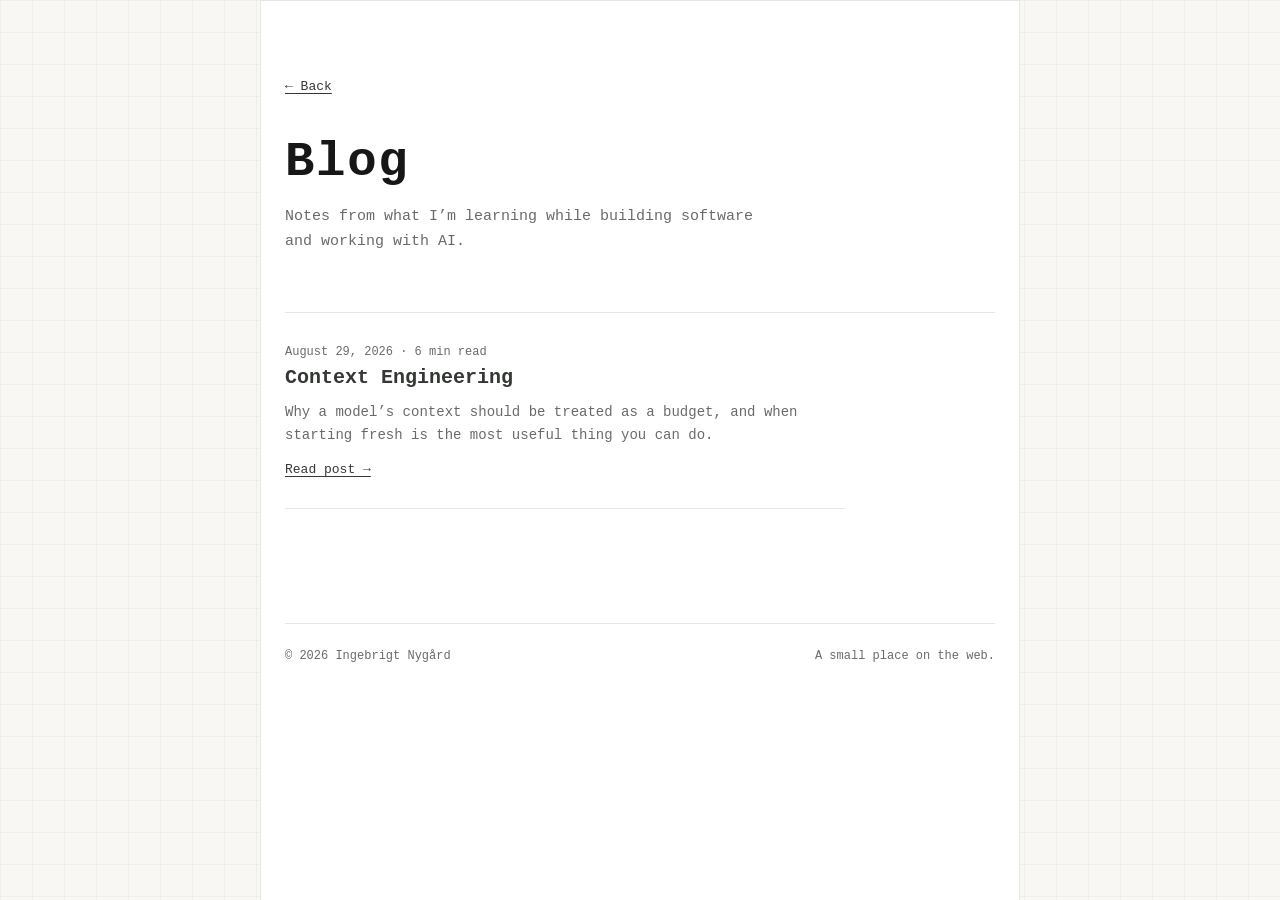
==== blog/index.html @ a40fdaf8 "feat(blog): publish context engineering post" ====
<!doctype html>
<html lang="en">
  <head>
    <meta charset="UTF-8" />
    <meta name="viewport" content="width=device-width, initial-scale=1.0" />
    <meta name="description" content="Writing by Ingebrigt Nygård." />
    <link rel="canonical" href="https://ingebrigtnygard.com/blog/" />
    <meta property="og:title" content="Blog — Ingebrigt Nygård" />
    <meta property="og:description" content="Writing by Ingebrigt Nygård." />
    <meta property="og:url" content="https://ingebrigtnygard.com/blog/" />
    <meta property="og:type" content="website" />
    <meta property="og:image" content="https://ingebrigtnygard.com/favicon.png" />
    <meta name="twitter:card" content="summary_large_image" />
    <title>Blog — Ingebrigt Nygård</title>
    <link rel="icon" type="image/png" href="../favicon.png" />
    <link rel="stylesheet" href="../styles.css" />
  </head>
  <body>
    <main class="page-shell">
      <header class="page-header">
        <a class="back-link" href="../">← Back</a>
        <h1>Blog</h1>
        <p>Notes from what I’m learning while building software and working with AI.</p>
      </header>

      <section class="post-list" aria-label="Posts">
        <article class="post-preview">
          <p class="post-meta">August 29, 2026 · 6 min read</p>
          <h2><a href="context-engineering.html">Context Engineering</a></h2>
          <p>Why a model’s context should be treated as a budget, and when starting fresh is the most useful thing you can do.</p>
          <a class="read-more" href="context-engineering.html">Read post →</a>
        </article>
      </section>

      <footer><span>© <span id="year"></span> Ingebrigt Nygård</span><span>A small place on the web.</span></footer>
    </main>
    <script src="../script.js"></script>
  </body>
</html>
---- styles.css ----
:root {
  --ink: #171717;
  --muted: #6a6a6a;
  --line: #e6e6e6;
  --page: #fff;
  --canvas: #f8f7f4;
  --grid: rgba(23, 23, 23, .035);
  --accent: #353735;
}

* { box-sizing: border-box; }
html { scroll-behavior: smooth; }
body {
  margin: 0;
  background-color: var(--canvas);
  background-image: linear-gradient(var(--grid) 1px, transparent 1px), linear-gradient(90deg, var(--grid) 1px, transparent 1px);
  background-size: 32px 32px;
  color: var(--ink);
  font-family: ui-monospace, SFMono-Regular, Consolas, "Liberation Mono", monospace;
}
a { color: var(--accent); text-decoration: underline; text-underline-offset: 3px; }
main {
  max-width: 820px;
  min-height: 100vh;
  margin: 0 auto;
  padding: 0 24px;
  background: var(--page);
  border: 1px solid var(--line);
  border-bottom: 0;
}
.intro { display: grid; grid-template-columns: 170px minmax(0, 1fr); column-gap: 38px; padding: 112px 0 122px; }
.intro-content { border-left: 1px solid var(--line); padding-left: 35px; }
.profile-image { position: relative; width: 160px; height: 160px; margin-bottom: 17px; padding: 0; overflow: hidden; background: none; border: 0; border-radius: 50%; cursor: pointer; }
.profile-image img { display: block; width: 100%; height: 100%; object-fit: cover; }
.profile-image-hover { position: absolute; inset: 0; opacity: 0; transition: opacity .2s ease; }
.profile-image:hover .profile-image-hover, .profile-image.is-revealed .profile-image-hover { opacity: 1; }
.profile-image:focus-visible { outline: 2px solid var(--ink); outline-offset: 4px; }
.profile-card p { margin: 0 !important; }
.profile-card p + p { margin-top: 5px !important; }
.profile-name { color: var(--ink) !important; font-size: 14px !important; font-weight: 600; }
.study-title { font-size: 13px !important; }
.education { font-size: 12px !important; }
.profile-links { display: flex; flex-direction: column; align-items: flex-start; gap: 8px; margin-top: 20px; font-size: 13px; }
.profile-links a { display: inline-flex; align-items: center; gap: 6px; }
.profile-links svg { width: 14px; height: 14px; fill: currentColor; }
h1 { margin: 0 0 22px; font-size: clamp(34px, 5.2vw, 49px); letter-spacing: .035em; line-height: 1.1; font-weight: 600; }
.intro p { max-width: 430px; margin: 0; color: var(--muted); font-size: 16px; line-height: 1.65; }
.intro-content p + p { margin-top: 18px; }
section#writing { border-top: 1px solid var(--line); padding: 28px 0 132px; }
.section-heading { display: flex; align-items: baseline; justify-content: space-between; }
h2 { margin: 0; color: var(--accent); font-size: 17px; font-weight: 600; }
.empty-state { max-width: 450px; margin: 25px 0 0; color: var(--muted); font-size: 15px; line-height: 1.65; }
.empty-state span { color: var(--ink); font-size: 15px; font-style: italic; font-weight: 600; }
.post-preview { max-width: 560px; margin-top: 25px; }
.post-preview h2, .post-preview h3 { margin: 5px 0 10px; font-size: 20px; line-height: 1.35; }
.post-preview h2 a, .post-preview h3 a { text-decoration: none; }
.post-preview p:not(.post-meta) { margin: 0; color: var(--muted); font-size: 14px; line-height: 1.65; }
.post-meta { margin: 0; color: var(--muted); font-size: 12px; }
.read-more, .blog-link { display: inline-block; margin-top: 14px; font-size: 13px; }
.blog-link { margin: 48px 0 0; }
.page-shell { max-width: 760px; }
.page-header, .article-header { padding: 76px 0 58px; }
.back-link { display: inline-block; margin-bottom: 42px; font-size: 13px; }
.page-header h1, .article-header h1 { margin-bottom: 15px; }
.page-header > p { max-width: 490px; margin: 0; color: var(--muted); font-size: 15px; line-height: 1.65; }
.post-list { border-top: 1px solid var(--line); padding: 4px 0 114px; }
.post-list .post-preview { padding: 28px 0 30px; margin: 0; border-bottom: 1px solid var(--line); }
.article-header { padding-bottom: 38px; }
.article-header .post-meta { margin-bottom: 14px; }
.term-definition { max-width: 560px; margin: 28px 0 0; padding: 17px 0 0; border-top: 1px solid var(--line); }
.term-definition div { display: grid; grid-template-columns: 105px minmax(0, 1fr); gap: 15px; padding: 6px 0; font-size: 13px; line-height: 1.55; }
.term-definition dt { color: var(--muted); }
.term-definition dd { margin: 0; }
.prose { max-width: 610px; padding: 0 0 100px; }
.prose h2 { margin: 45px 0 18px; color: var(--ink); font-size: 21px; line-height: 1.35; }
.prose h2:first-child { margin-top: 0; }
.prose p, .prose li { font-family: ui-monospace, SFMono-Regular, Consolas, "Liberation Mono", monospace; font-size: 15px; line-height: 1.75; }
.prose p { margin: 0 0 18px; }
.prose ul { margin: 0 0 18px; padding-left: 22px; }
.prose li + li { margin-top: 5px; }
.prose blockquote { margin: 20px 0; padding: 2px 0 2px 18px; border-left: 2px solid var(--line); }
.prose blockquote p { margin: 0; }
.article-image { margin: 28px 0; }
.article-image img { display: block; width: 100%; height: auto; border: 1px solid var(--line); }
.article-image figcaption { margin-top: 9px; color: var(--muted); font-size: 12px; line-height: 1.5; }
footer { display: flex; justify-content: space-between; border-top: 1px solid var(--line); padding: 25px 0 31px; color: var(--muted); font-size: 12px; }
@media (max-width: 600px) {
  main { padding: 0 20px; border-inline: 0; }
  .intro { grid-template-columns: 1fr; gap: 26px; padding: 56px 0 80px; }
  .intro-content { display: contents; border-left: 0; padding-left: 0; }
  .intro h1 { order: -1; margin-bottom: 0; font-size: clamp(27px, 8.5vw, 42px); letter-spacing: 0; }
  .profile-card { display: grid; grid-template-columns: 128px minmax(0, 1fr); column-gap: 18px; align-items: start; }
  .profile-image { grid-row: 1 / span 4; width: 128px; height: 128px; margin: 0; }
  .profile-name { margin-top: 4px !important; }
  .profile-card p + p { margin-top: 5px !important; }
  .profile-links { gap: 0; margin-top: 4px; }
  .profile-links a { min-height: 22px; padding: 0; }
  .intro p { font-size: 15px; }
  section#writing { padding: 24px 0 84px; }
  .empty-state { margin-top: 20px; }
  .page-header, .article-header { padding: 50px 0 42px; }
  .back-link { margin-bottom: 30px; }
  .post-list { padding-bottom: 76px; }
  .article-header { padding-bottom: 30px; }
  .term-definition div { grid-template-columns: 1fr; gap: 2px; padding: 7px 0; }
  .prose { padding-bottom: 66px; }
  .prose h2 { margin-top: 36px; font-size: 19px; }
  footer { flex-direction: column; gap: 8px; padding: 22px 0 28px; line-height: 1.5; }
}

@media (hover: none) {
  .profile-image:active .profile-image-hover { opacity: 1; }
}
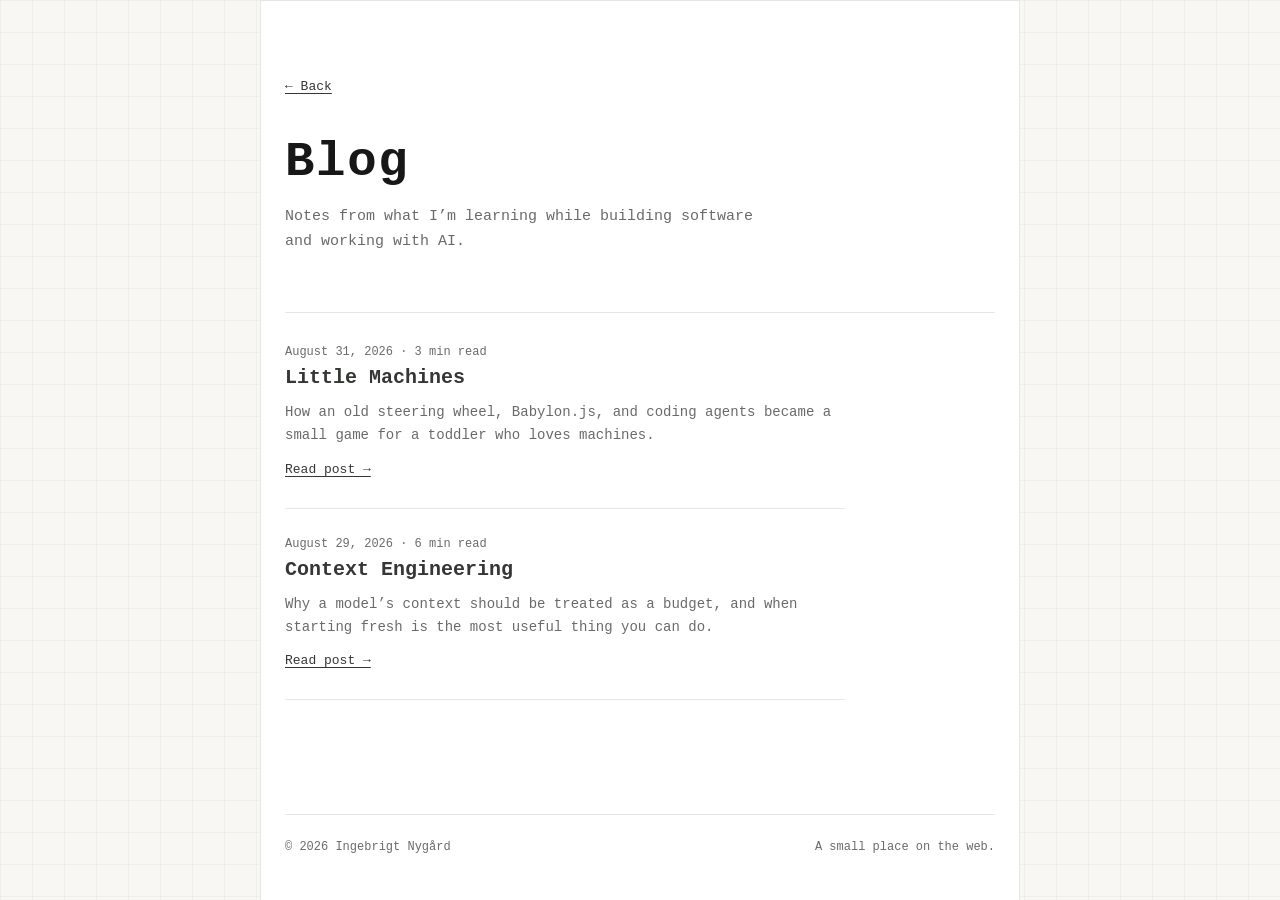
==== commit f7a1c34d: "feat(blog): publish little machines" ====
--- a/blog/index.html
+++ b/blog/index.html
@@ -25,6 +25,12 @@
 
       <section class="post-list" aria-label="Posts">
         <article class="post-preview">
+          <p class="post-meta">August 31, 2026 · 3 min read</p>
+          <h2><a href="little-machines.html">Little Machines</a></h2>
+          <p>How an old steering wheel, Babylon.js, and coding agents became a small game for a toddler who loves machines.</p>
+          <a class="read-more" href="little-machines.html">Read post →</a>
+        </article>
+        <article class="post-preview">
           <p class="post-meta">August 29, 2026 · 6 min read</p>
           <h2><a href="context-engineering.html">Context Engineering</a></h2>
           <p>Why a model’s context should be treated as a budget, and when starting fresh is the most useful thing you can do.</p>
--- a/styles.css
+++ b/styles.css
@@ -105,6 +105,9 @@
   .term-definition div { grid-template-columns: 1fr; gap: 2px; padding: 7px 0; }
   .prose { padding-bottom: 66px; }
   .prose h2 { margin-top: 36px; font-size: 19px; }
+  .article-image { width: calc(100% + 40px); margin-right: -20px; margin-left: -20px; }
+  .article-image img { border-inline: 0; }
+  .article-image figcaption { padding: 0 20px; }
   footer { flex-direction: column; gap: 8px; padding: 22px 0 28px; line-height: 1.5; }
 }
 
